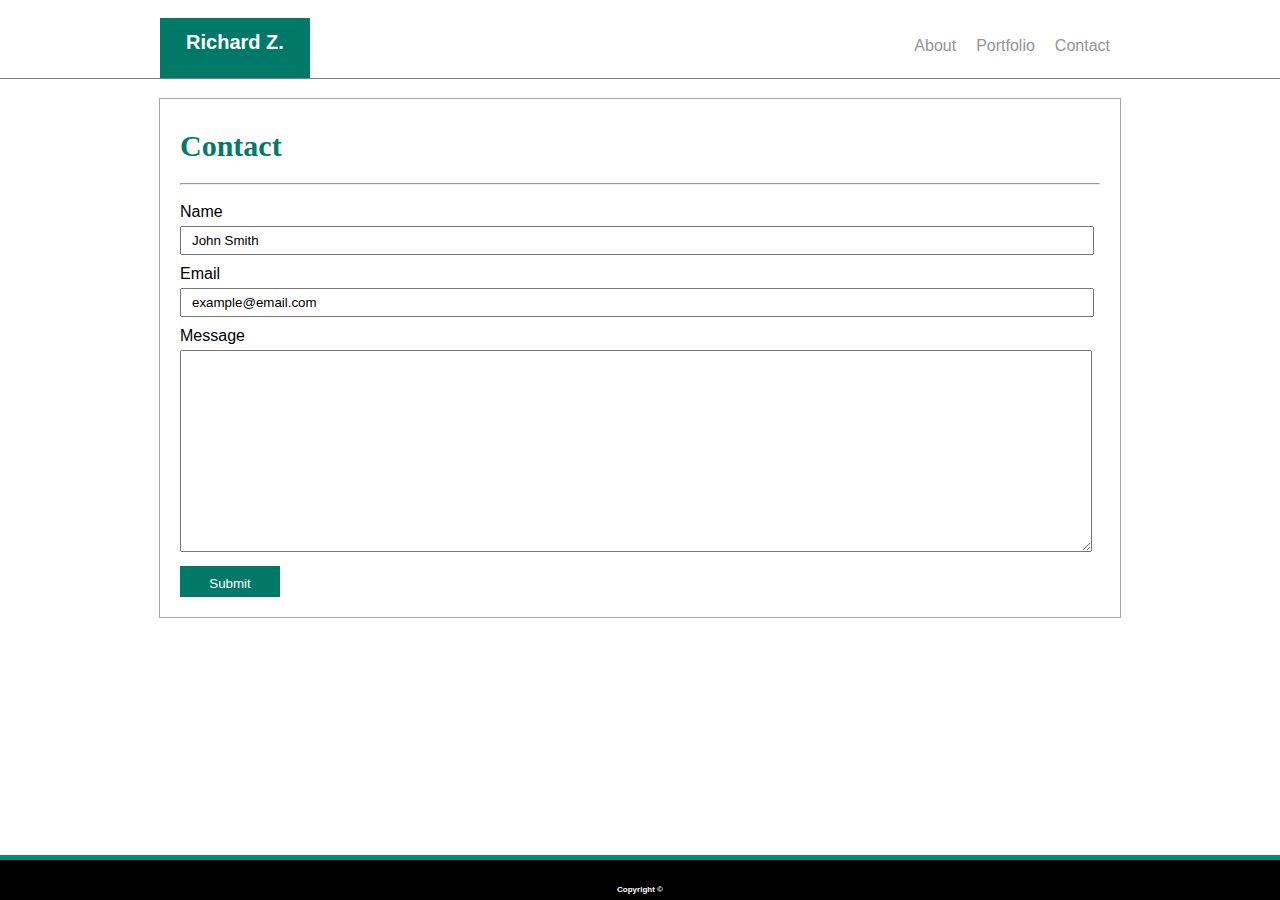
==== contact.html @ 30650f66 "added contact, portfolio pages" ====
<!DOCTYPE html>
<html>
<head>
    <meta charset="UTF-8">
    <title>Richard's Portfolio - Contact</title>
    <link rel="stylesheet" type="text/css" href="assets\css\style.css">
    <link rel="stylesheet" href="https://maxcdn.bootstrapcdn.com/bootstrap/3.4.0/css/bootstrap.min.css" integrity="sha384-1q8mTJOASx8j1Au+a5WDVnPi2lkFfwwEAa8hDDdjZlpLegxhjVME1fgjWPGmkzs7" crossorigin="anonymous">

</head>
<body>
  
<div class="container">

    
    <nav>
        
        <div class="navigation-bar">
            <div id="navbar">  
                <ul>
                    <li><a href="contact.html">Contact</a></li>
                    <li><a href="Portfolio.html">Portfolio</a></li>
                    <li><a href="index.html">About</a></li>
                </ul>
            </div>
        </div>
    </nav>
    <br>
        <header>
        <div class="mainheader">
                <h1>Richard Z.</h1>
        </div>
        </header>

</div>
    
    <div class="backgroundimage">
        <div class="content">
            <hr style="height:0.5px; visibility:hidden;">    
            <div class="mainbody">
                <h2>Contact</h2>
                <hr>
                <form>
                    <div id="p3">Name</div>
                    <input id="nfield1" type="text" value="John Smith">
                    <br>
                    <div id="p3">Email</div>
                    <input id="nfield1" type="text" value="example@email.com">
                    <br>
                    <div id="p3">Message</div>
                    <textarea></textarea>
                    <br>
                    <div id="submitb1">
                        <button>Submit</button>
                    </div>
                </form>
            </div>
            <hr style="height:250px; visibility:hidden">
                <footer>
                    <h3>Copyright ©</h3>  <!--Need to anchor bground img to footer-->
                </footer>  
        </div>      
    </div>




<!--Need to update format and layout-->

</body>
</html>
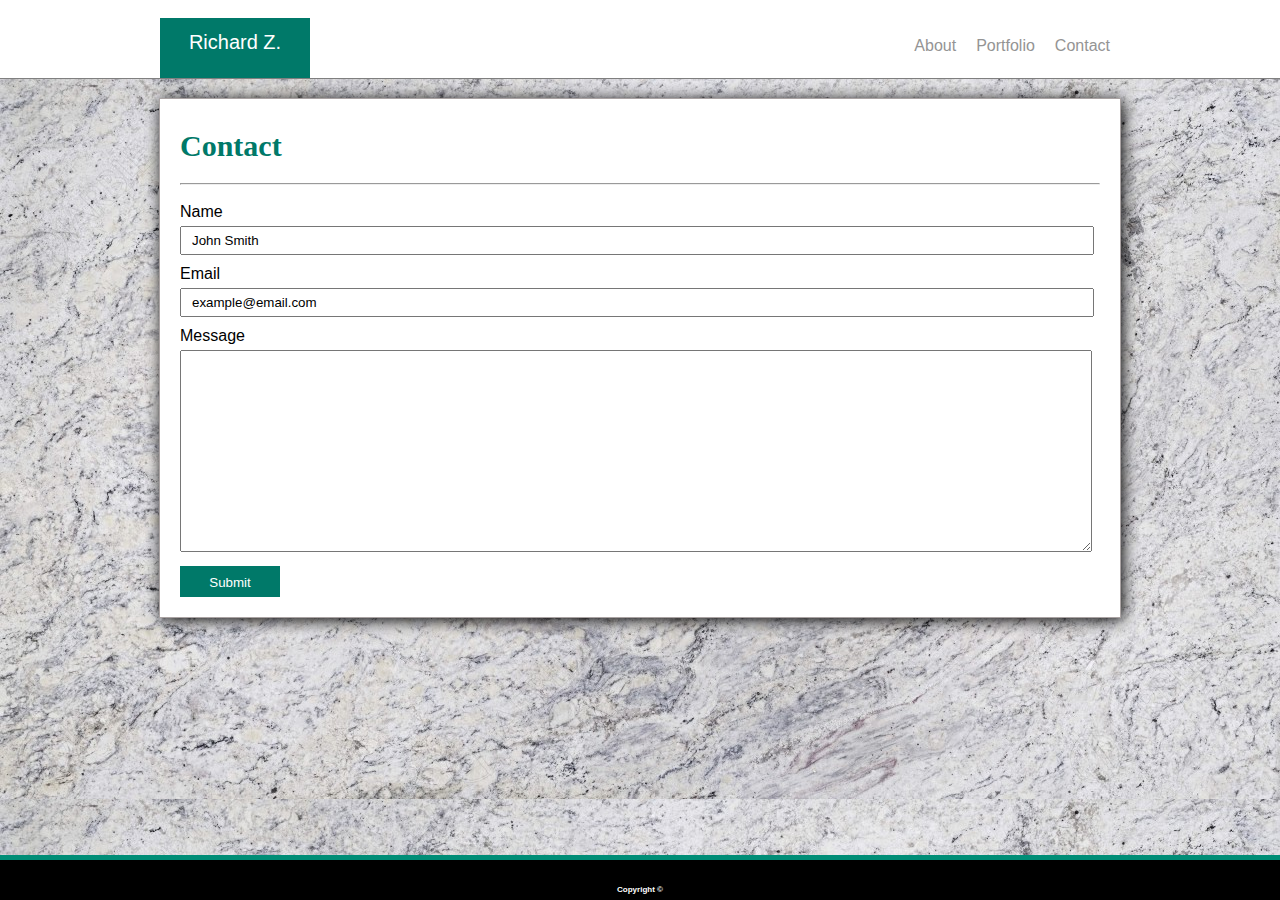
==== commit ccd9c1eb: "updated all files" ====
--- a/contact.html
+++ b/contact.html
@@ -4,17 +4,17 @@
     <meta charset="UTF-8">
     <title>Richard's Portfolio - Contact</title>
     <link rel="stylesheet" type="text/css" href="assets\css\style.css">
-    <link rel="stylesheet" href="https://maxcdn.bootstrapcdn.com/bootstrap/3.4.0/css/bootstrap.min.css" integrity="sha384-1q8mTJOASx8j1Au+a5WDVnPi2lkFfwwEAa8hDDdjZlpLegxhjVME1fgjWPGmkzs7" crossorigin="anonymous">
-
+    <link href="https://fonts.googleapis.com/css?family=Poiret+One&display=swap" rel="stylesheet">
+    <link rel="shortcut icon" href="assets/images/l4icon.ico" type="image/x-icon"/>
 </head>
 <body>
   
 <div class="container">
 
-    
+    <!--Testing Comment-->
     <nav>
         
-        <div class="navigation-bar">
+        <div class="navb">
             <div id="navbar">  
                 <ul>
                     <li><a href="contact.html">Contact</a></li>
@@ -49,9 +49,7 @@
                     <div id="p3">Message</div>
                     <textarea></textarea>
                     <br>
-                    <div id="submitb1">
-                        <button>Submit</button>
-                    </div>
+                    <button class="submitb">Submit</button>
                 </form>
             </div>
             <hr style="height:250px; visibility:hidden">
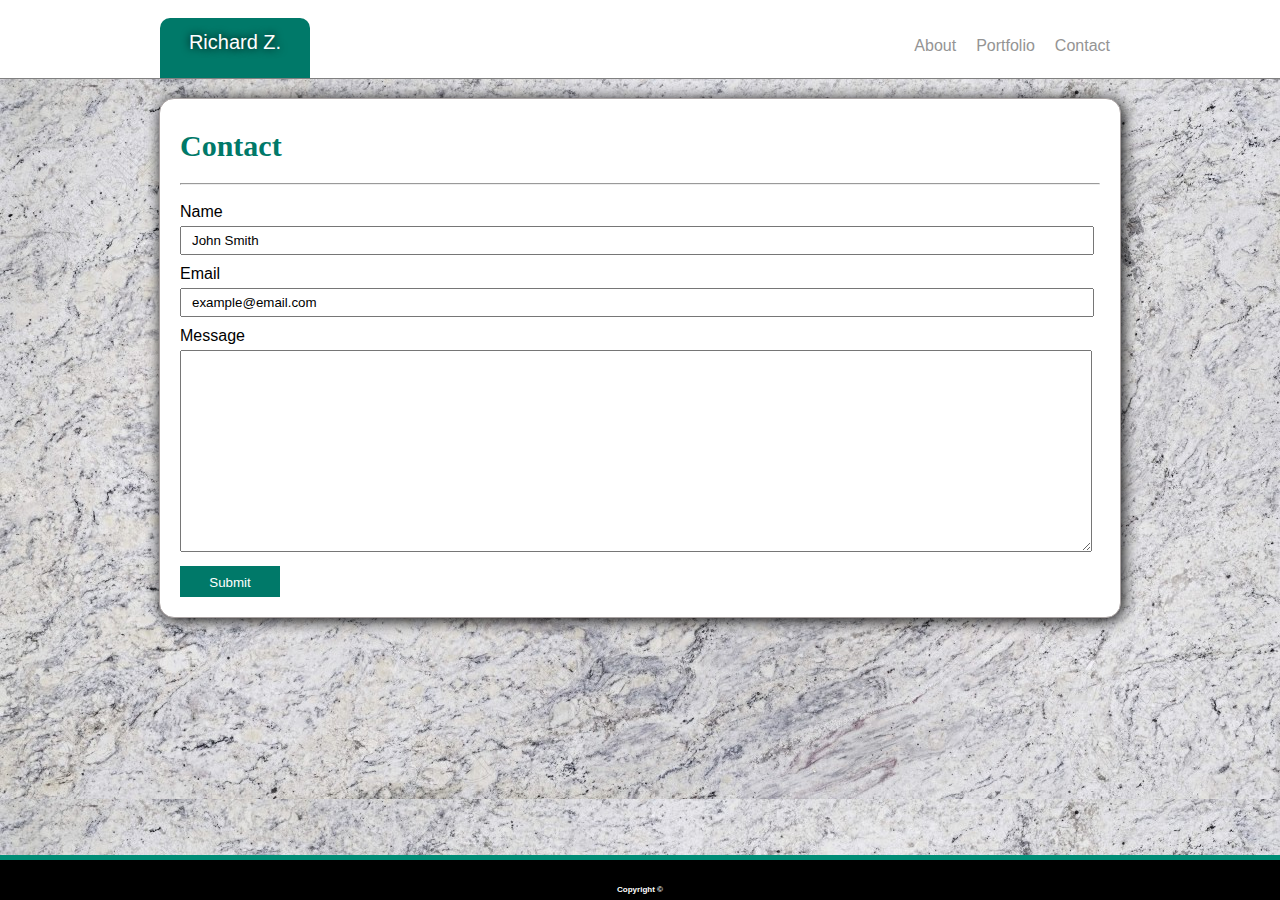
==== commit d739c476: "updated contacts page, added files" ====
--- a/contact.html
+++ b/contact.html
@@ -5,6 +5,7 @@
     <title>Richard's Portfolio - Contact</title>
     <link rel="stylesheet" type="text/css" href="assets\css\style.css">
     <link href="https://fonts.googleapis.com/css?family=Poiret+One&display=swap" rel="stylesheet">
+    <script src="assets\script\scripts.js"></script>
     <link rel="shortcut icon" href="assets/images/l4icon.ico" type="image/x-icon"/>
 </head>
 <body>
@@ -18,7 +19,7 @@
             <div id="navbar">  
                 <ul>
                     <li><a href="contact.html">Contact</a></li>
-                    <li><a href="Portfolio.html">Portfolio</a></li>
+                    <li><a href="portfolio.html">Portfolio</a></li>
                     <li><a href="index.html">About</a></li>
                 </ul>
             </div>
@@ -49,7 +50,7 @@
                     <div id="p3">Message</div>
                     <textarea></textarea>
                     <br>
-                    <button class="submitb">Submit</button>
+                    <button class="submitb" onclick="mySubmit()">Submit</button>
                 </form>
             </div>
             <hr style="height:250px; visibility:hidden">
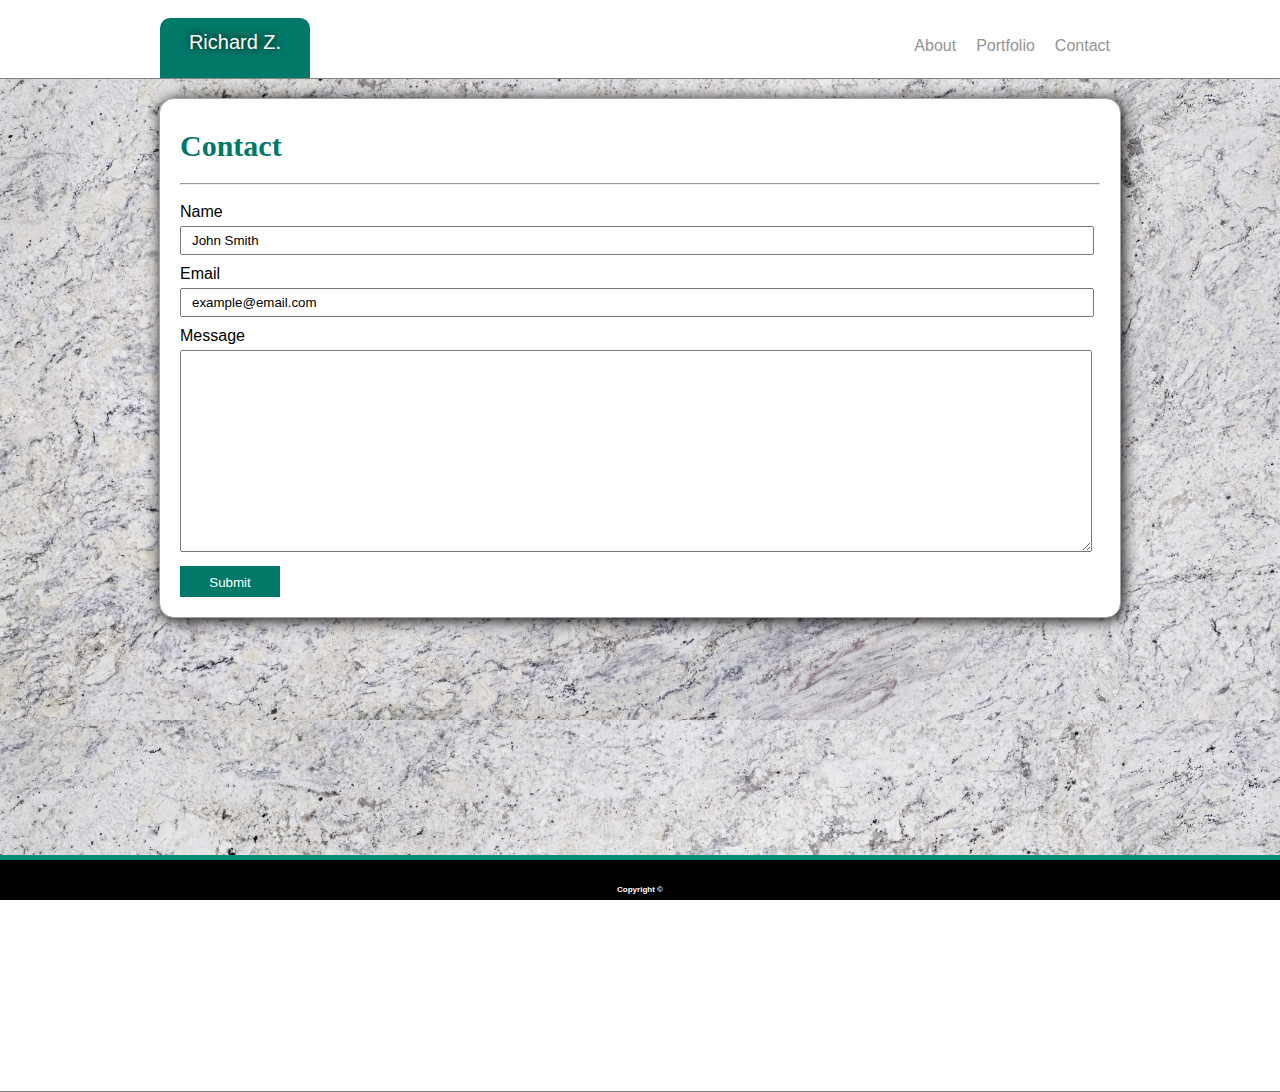
==== commit e65c8c60: "updated css files and adjusted values in htmls" ====
--- a/contact.html
+++ b/contact.html
@@ -53,7 +53,7 @@
                     <button class="submitb" onclick="mySubmit()">Submit</button>
                 </form>
             </div>
-            <hr style="height:250px; visibility:hidden">
+            <hr style="height:455px; visibility:hidden">
                 <footer>
                     <h3>Copyright ©</h3>  <!--Need to anchor bground img to footer-->
                 </footer>  
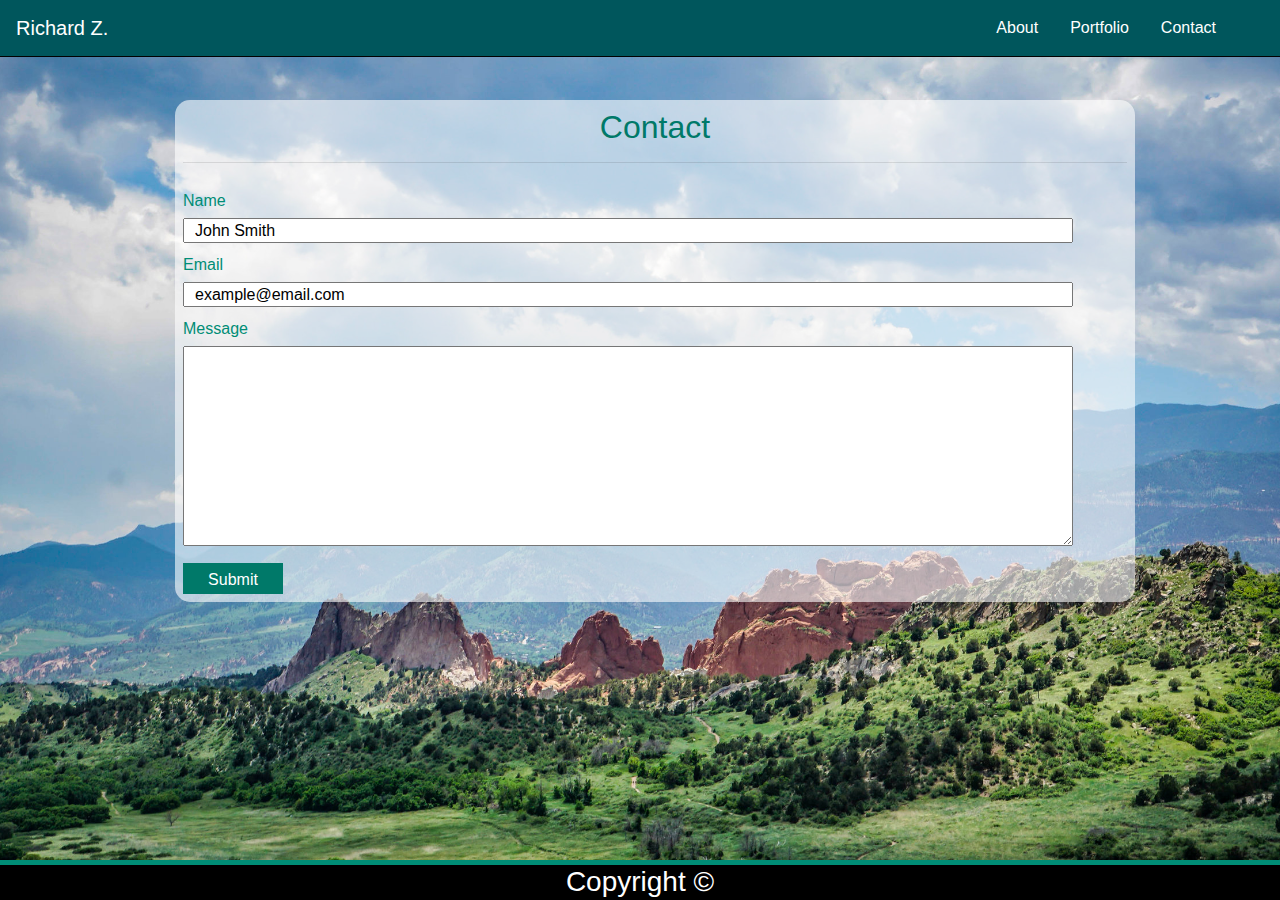
==== commit 40ab2392: "updating files to new portfolio" ====
--- a/contact.html
+++ b/contact.html
@@ -2,68 +2,64 @@
 <html>
 <head>
     <meta charset="UTF-8">
-    <title>Richard's Portfolio - Contact</title>
-    <link rel="stylesheet" type="text/css" href="assets\css\style.css">
-    <link href="https://fonts.googleapis.com/css?family=Poiret+One&display=swap" rel="stylesheet">
-    <script src="assets\script\scripts.js"></script>
-    <link rel="shortcut icon" href="assets/images/l4icon.ico" type="image/x-icon"/>
+    <meta name="viewport" content="width=device-width, initial-scale=1">
+    <title>Richard's Portfolio - Portfolio</title>
+    <link rel="stylesheet" href="https://maxcdn.bootstrapcdn.com/bootstrap/4.0.0/css/bootstrap.min.css" integrity="sha384-Gn5384xqQ1aoWXA+058RXPxPg6fy4IWvTNh0E263XmFcJlSAwiGgFAW/dAiS6JXm" crossorigin="anonymous">
+    <link rel="stylesheet" href="assets/style.css">
+    <link rel="shortcut icon" href="images/l4icon.ico" type="image/x-icon"/>
 </head>
+
 <body>
+    <nav class="navbar navbar-expand-lg fixed-top ">   
+        <a class="navbar-brand" href="index.html">Richard Z.</a>
+            <button class="navbar-toggler" type="button" data-toggle="collapse" data-target="#navbarSupportedContent" aria-controls="navbarSupportedContent" aria-expanded="false" aria-label="Toggle navigation">   
+                <span class="navbar-toggler-icon"></span>
+            </button>
+                <div class="collapse navbar-collapse " id="navbarSupportedContent">     
+                    <ul class="navbar-nav mr-4"> 
+                        <li class="nav-item">     
+                            <a class="nav-link" data-value="about" href="index.html">About</a>        
+                        </li>  
+                        <li class="nav-item">    
+                            <a class="nav-link " data-value="portfolio" href="portfolio.html">Portfolio</a>     
+                        </li>  
+                        <li class="nav-item">  <a class="nav-link " data-value="contact" href="contact.html">Contact</a>       
+                        </li> 
+                    </ul> 
+                </div>
+    </nav>
+    
+    <header class="header">
+        
+        <div class="overlay"></div>
+            <div class="container">
+                    
+                    <div class="imgset">
+                            <h2>Contact</h2>
+                            <hr>
+                            <form>
+                                <div id="p3">Name</div>
+                                <input id="nfield1" type="text" value="John Smith">
+                                <br>
+                                <div id="p3">Email</div>
+                                <input id="nfield1" type="text" value="example@email.com">
+                                <br>
+                                <div id="p3">Message</div>
+                                <textarea></textarea>
+                                <br>
+                                <button class="submitb" onclick="mySubmit()">Submit</button>
+                            </form>
+                        </div>
+                    
+            </div>
+    </header>
+
   
-<div class="container">
-
-    <!--Testing Comment-->
-    <nav>
-        
-        <div class="navb">
-            <div id="navbar">  
-                <ul>
-                    <li><a href="contact.html">Contact</a></li>
-                    <li><a href="portfolio.html">Portfolio</a></li>
-                    <li><a href="index.html">About</a></li>
-                </ul>
-            </div>
-        </div>
-    </nav>
-    <br>
-        <header>
-        <div class="mainheader">
-                <h1>Richard Z.</h1>
-        </div>
-        </header>
-
-</div>
-    
-    <div class="backgroundimage">
-        <div class="content">
-            <hr style="height:0.5px; visibility:hidden;">    
-            <div class="mainbody">
-                <h2>Contact</h2>
-                <hr>
-                <form>
-                    <div id="p3">Name</div>
-                    <input id="nfield1" type="text" value="John Smith">
-                    <br>
-                    <div id="p3">Email</div>
-                    <input id="nfield1" type="text" value="example@email.com">
-                    <br>
-                    <div id="p3">Message</div>
-                    <textarea></textarea>
-                    <br>
-                    <button class="submitb" onclick="mySubmit()">Submit</button>
-                </form>
-            </div>
-            <hr style="height:455px; visibility:hidden">
-                <footer>
-                    <h3>Copyright ©</h3>  <!--Need to anchor bground img to footer-->
-                </footer>  
-        </div>      
-    </div>
 
 
 
-
-<!--Need to update format and layout-->
-
+    <footer>
+        <h3>Copyright ©</h3>  <!--Need to anchor bground img to footer-->
+    </footer> 
 </body>
 </html>--- a/assets/style.css
+++ b/assets/style.css
@@ -0,0 +1,189 @@
+footer {
+    background-color: #000000;
+    height: 40px;
+    width: 100%;
+    position: fixed;
+    bottom: 0;
+    border-top: 5px solid #008d76;
+    text-align: center;
+    color: white;
+}
+.navbar {
+    background: #00565c;
+    border-bottom: 1px solid #000000;
+}   
+.nav-link, .navbar-brand {
+    color:#ffffff;
+    cursor: pointer;
+}
+.navbar-brand:hover {
+    color: #ffffff;
+}
+.nav-link {
+    margin-right: 1em !important;
+}
+.nav-link:hover {
+    background: #ffffff;
+    box-shadow: 0 0 5px #000000;
+    border-radius: 5px;
+    color: #000000;
+}
+.navbar-collapse {
+    justify-content: flex-end;
+}
+.navbar-toggler {
+    background: #ffffff !important;
+}
+
+body {
+    background-image: url('../images/coloradosprings.jpg'); 
+    background-attachment: fixed; 
+    background-size: cover; 
+    background-position: center;
+}
+
+.descript {
+    position: absolute;
+    top: 30%;
+    margin: auto;
+    padding: 2em;
+    background-color: rgba(255, 255, 255, 0.6);
+    width: 600px;
+    border-radius: 15px;
+}
+
+.descript h1 { 
+    color: #008d76;
+}
+
+.descript p { 
+    color:rgb(0, 0, 0); 
+    font-size: 15px; 
+    width: 100%; 
+    line-height: 1.5;
+}
+
+.descript button { 
+    border: 1px solid #008d76; 
+    background:#008d76; 
+    color:#fff;
+}
+
+.container {
+    width: 960px;
+    height: 300px;
+}
+
+.imgset {
+    width: 960px;
+    content: "";
+    clear: both;
+    display: table;
+    position: relative;
+    background-color: rgba(255, 255, 255, 0.6);
+    top: 100px;
+    padding: 20px;
+    border-radius: 15px;
+    max-width: 1000px;
+    margin: auto;
+}
+
+.imgset, .imgset > .column {
+    padding: 8px;
+}
+
+.portfolio {
+    position: relative;
+    float: left;
+    width: 33.33%;
+    padding: 5px;
+}
+
+.portfolio:hover .text1 {
+    opacity: 0.9;
+}
+
+.pfolpic1 {
+    box-shadow: 2px 2px 7px black;
+    outline: 1px solid white;
+    outline-offset: -5px;
+    display: block;
+    margin: auto;
+}
+
+.text1 {
+    position: absolute;
+    top: 70%;  
+    background: rgb(0, 121, 105); 
+    color: white;
+    text-align: center;
+    width: 300px;
+    height: 60px;
+    padding-top: 20px;
+    opacity: 0;
+    transition: .5s ease;
+}
+
+h2 {
+    color: rgb(0, 121, 105);
+    text-align: center;
+    word-break: break-all;
+}
+
+#nfield1 {
+    width: 890px;
+    height: 25px;
+    padding: 0 10px;
+}
+
+#nfield1:hover, textarea:hover {
+    box-shadow: 0 0 1px rgb(0, 121, 105);
+}
+
+.submitb {
+    background-color: rgb(0, 121, 105);
+    border: none;
+    cursor: pointer;
+    border-color: 1px solid rgb(0, 121, 105);
+    color: white;
+    width: 100px;
+    height: 31px;
+    text-align: center;
+    padding-top: 3px;
+    margin-top: 10px;  
+}
+
+.submitb:hover {
+    background-color: rgb(0, 44, 38);
+    color: white;
+}
+
+.submitb:active {
+    background-color: #00ff95;
+    color: white;
+}
+
+#p3 {
+    padding-top: 10px;
+    padding-bottom: 5px;
+    color: #008d76;
+}
+
+textarea {
+    width: 890px;
+    height: 200px;
+    padding: 0 10px;
+}
+
+
+/*@media screen and (max-width:900px) {
+    .portfolio, .imgset, .text1 {
+        width: 70%;
+    }
+}*/
+
+@media screen and (max-width: 800px) {
+    .portfolio, .imgset, .text1 {
+        width: 70%;
+    }
+}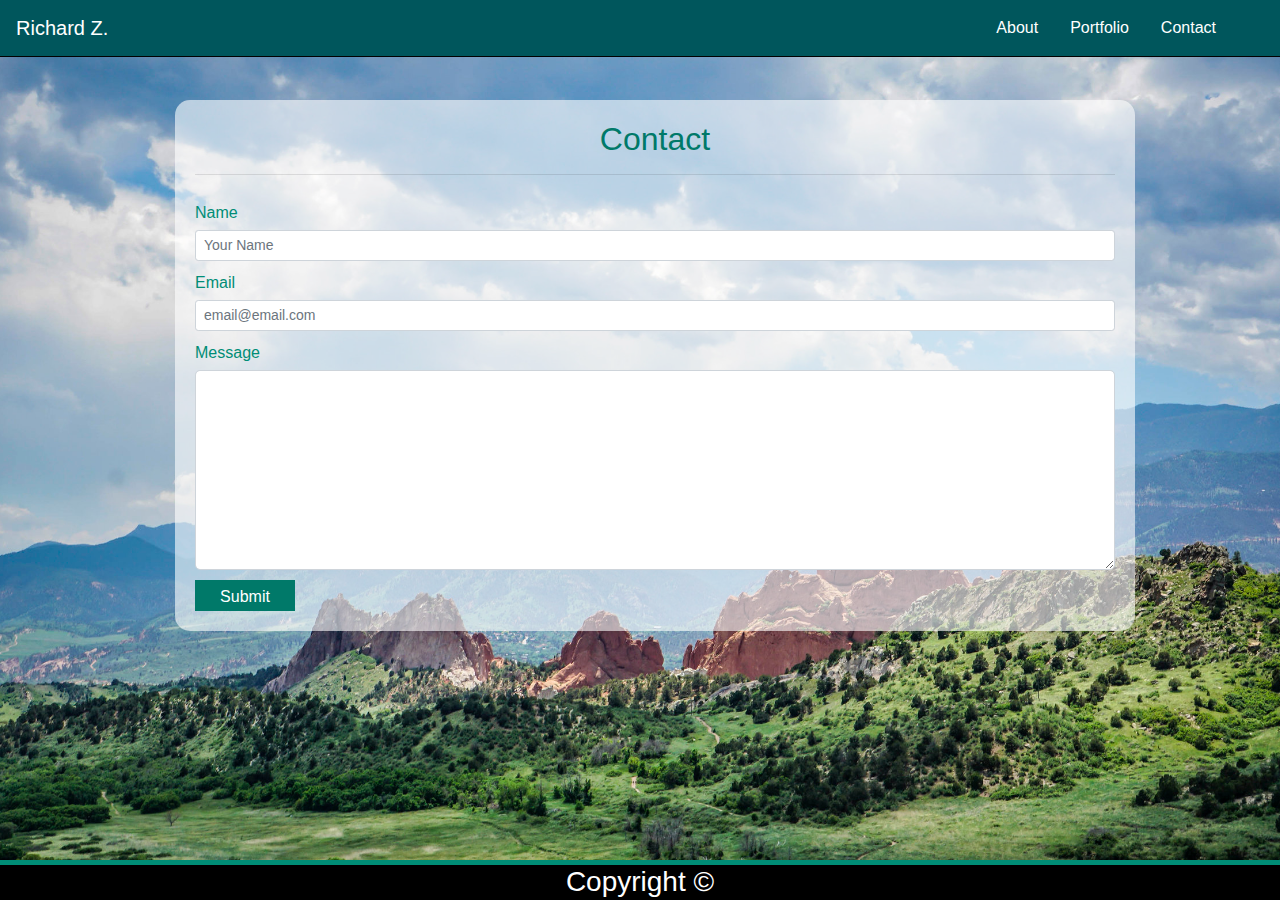
==== commit 2f17ad33: "updated formats and styles" ====
--- a/contact.html
+++ b/contact.html
@@ -34,22 +34,21 @@
         <div class="overlay"></div>
             <div class="container">
                     
-                    <div class="imgset">
+                    <div class="contactback">
+                        <div class="contact">
                             <h2>Contact</h2>
                             <hr>
                             <form>
                                 <div id="p3">Name</div>
-                                <input id="nfield1" type="text" value="John Smith">
-                                <br>
+                                <input type="text" class="form-control form-control-sm" placeholder="Your Name" name="">
                                 <div id="p3">Email</div>
-                                <input id="nfield1" type="text" value="example@email.com">
-                                <br>
+                                <input type="text" class="form-control form-control-sm" placeholder="email@email.com" name="">
                                 <div id="p3">Message</div>
-                                <textarea></textarea>
-                                <br>
+                                <textarea class="form-control form-control-lg"></textarea>
                                 <button class="submitb" onclick="mySubmit()">Submit</button>
                             </form>
                         </div>
+                    </div>
                     
             </div>
     </header>
--- a/assets/style.css
+++ b/assets/style.css
@@ -34,6 +34,8 @@
 .navbar-toggler {
     background: #ffffff !important;
 }
+
+
 
 body {
     background-image: url('../images/coloradosprings.jpg'); 
@@ -74,7 +76,7 @@
     height: 300px;
 }
 
-.imgset {
+.imgset, .contactback {
     width: 960px;
     content: "";
     clear: both;
@@ -88,6 +90,10 @@
     margin: auto;
 }
 
+form {
+    width: 100%;
+}
+
 .imgset, .imgset > .column {
     padding: 8px;
 }
@@ -175,15 +181,25 @@
     padding: 0 10px;
 }
 
-
-/*@media screen and (max-width:900px) {
-    .portfolio, .imgset, .text1 {
+@media screen and (max-width: 800px) {
+    .portfolio, .imgset, .text1, body {
         width: 70%;
+        background-size: cover;
+        background-repeat: no-repeat;
     }
-}*/
+}
 
 @media screen and (max-width: 800px) {
-    .portfolio, .imgset, .text1 {
+    .navbar-brand, .pfolpic1 {
+        width: 100%;
+        float: none;
+        text-align: center;
+        object-position: center;
+    }
+}
+
+@media screen and (max-width: 800px) {
+    .descript, form, .contactback { 
         width: 70%;
     }
 }